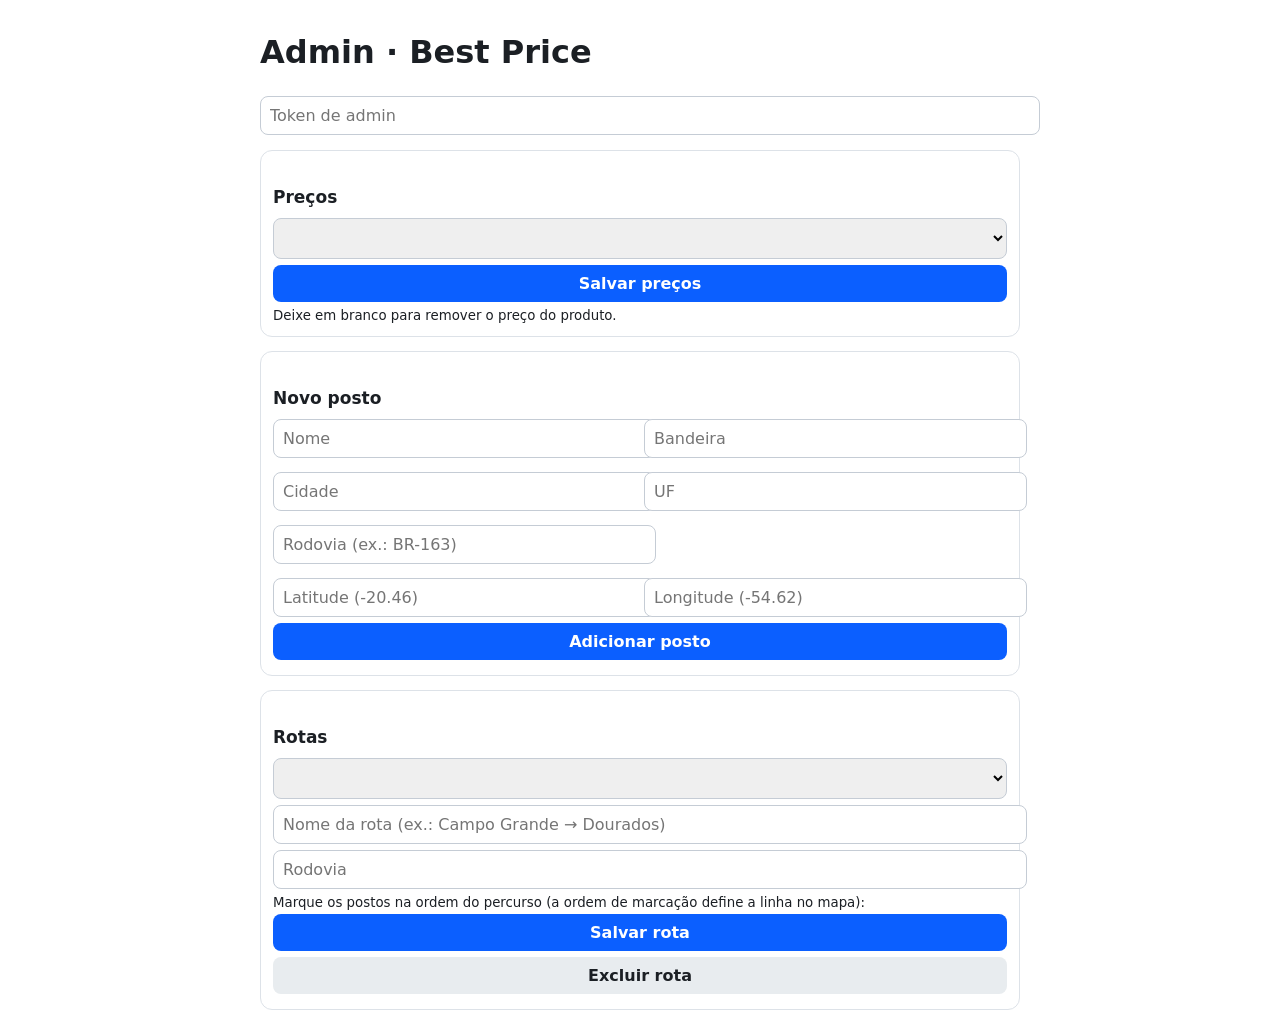
==== static/admin.html @ caa97b38 "Add best_price: fuel price map app (API, map UI, admin, CSV import) Co-Authored-By: Claude Sonnet 5." ====
<!doctype html>
<html lang="pt-BR"><head><meta charset="utf-8">
<meta name="viewport" content="width=device-width, initial-scale=1">
<title>Best Price · Admin</title>
<style>
body{font-family:system-ui,sans-serif;max-width:760px;margin:0 auto;padding:12px;color:#1b1f24}
h2{margin:24px 0 8px;font-size:17px}
section{border:1px solid #dde2e8;border-radius:12px;padding:12px;margin-bottom:14px}
input,select,button{font:inherit;padding:9px;border:1px solid #c5ccd5;border-radius:8px;width:100%;margin:3px 0}
button{background:#0b5fff;color:#fff;border:0;font-weight:600;cursor:pointer}
button.sec{background:#e8ecef;color:#1b1f24}
.g{display:grid;grid-template-columns:1fr 1fr;gap:8px}
.g3{display:grid;grid-template-columns:repeat(3,1fr);gap:8px}
label small{color:#667}#msg{position:sticky;top:0;background:#fff;padding:6px 0;font-weight:600}
.chk{display:flex;gap:8px;align-items:center}.chk input{width:auto}
</style></head><body>
<h1>Admin · Best Price</h1>
<input id="tok" type="password" placeholder="Token de admin">
<div id="msg"></div>

<section><h2>Preços</h2>
<select id="pst"></select>
<div class="g3" id="pinputs"></div>
<button id="psave">Salvar preços</button>
<small>Deixe em branco para remover o preço do produto.</small></section>

<section><h2>Novo posto</h2>
<div class="g"><input id="n_name" placeholder="Nome"><input id="n_brand" placeholder="Bandeira">
<input id="n_city" placeholder="Cidade"><input id="n_uf" placeholder="UF" maxlength="2">
<input id="n_hw" placeholder="Rodovia (ex.: BR-163)"><span></span>
<input id="n_lat" placeholder="Latitude (-20.46)"><input id="n_lon" placeholder="Longitude (-54.62)"></div>
<button id="nsave">Adicionar posto</button></section>

<section><h2>Rotas</h2>
<select id="rsel"></select>
<input id="r_name" placeholder="Nome da rota (ex.: Campo Grande → Dourados)">
<input id="r_hw" placeholder="Rodovia">
<small>Marque os postos na ordem do percurso (a ordem de marcação define a linha no mapa):</small>
<div id="rstations"></div>
<button id="rsave">Salvar rota</button><button id="rdel" class="sec">Excluir rota</button></section>

<script>
const PRODUCTS=['DIESEL S-10','DIESEL S-500','ARLA'];
const $=s=>document.querySelector(s);
const esc=s=>String(s??'').replace(/[&<>"']/g,c=>({'&':'&amp;','<':'&lt;','>':'&gt;','"':'&quot;',"'":'&#39;'}[c]));
$('#tok').value=sessionStorage.getItem('adm')||'';
let stations=[],routes=[],order=[];
const msg=(t,ok=true)=>{$('#msg').textContent=t;$('#msg').style.color=ok?'#0a7a35':'#c00'};
async function call(method,path,body){
  sessionStorage.setItem('adm',$('#tok').value);
  const r=await fetch(path,{method,headers:{'Content-Type':'application/json','X-Admin-Token':$('#tok').value},body:body?JSON.stringify(body):undefined});
  const j=await r.json().catch(()=>({}));
  if(!r.ok){msg(j.error||r.status,false);throw new Error(j.error)}
  return j;
}
async function load(){
  const h={'X-Admin-Token':$('#tok').value};
  stations=await (await fetch('/api/stations',{headers:h})).json();
  routes=await (await fetch('/api/routes',{headers:h})).json();
  if(!Array.isArray(stations)){stations=[];routes=[];return}
  $('#pst').innerHTML=stations.map(s=>`<option value="${s.id}">${esc(s.name)} — ${esc(s.city)}</option>`).join('');
  $('#pinputs').innerHTML=PRODUCTS.map((p,i)=>`<label><small>${p}</small><input inputmode="decimal" data-p="${p}" placeholder="0,00"></label>`).join('');
  fillPrices();
  $('#rsel').innerHTML='<option value="">+ Nova rota</option>'+routes.map(r=>`<option value="${r.id}">${esc(r.name)}</option>`).join('');
  fillRoute();
}
function fillPrices(){
  const s=stations.find(x=>x.id==$('#pst').value);
  document.querySelectorAll('#pinputs input').forEach(i=>{const p=s?.prices[i.dataset.p];i.value=p?String(p.price).replace('.',','):''});
}
function fillRoute(){
  const r=routes.find(x=>x.id==$('#rsel').value);
  $('#r_name').value=r?.name||'';$('#r_hw').value=r?.highway||'';
  order=r?[...r.station_ids]:[];
  $('#rstations').innerHTML=stations.map(s=>`<label class="chk"><input type="checkbox" value="${s.id}" ${order.includes(s.id)?'checked':''}>${esc(s.name)} <small>${esc(s.city)}</small></label>`).join('');
  document.querySelectorAll('#rstations input').forEach(c=>c.onchange=()=>{
    const id=+c.value;order=c.checked?[...order.filter(x=>x!==id),id]:order.filter(x=>x!==id)});
}
$('#pst').onchange=fillPrices;$('#rsel').onchange=fillRoute;$('#tok').onchange=load;
$('#psave').onclick=async()=>{
  const prices={};document.querySelectorAll('#pinputs input').forEach(i=>prices[i.dataset.p]=i.value.trim());
  await call('PUT','/api/admin/prices',{station_id:+$('#pst').value,prices});msg('Preços salvos');load()};
$('#nsave').onclick=async()=>{
  await call('POST','/api/admin/stations',{name:$('#n_name').value,brand:$('#n_brand').value,city:$('#n_city').value,uf:$('#n_uf').value.toUpperCase(),highway:$('#n_hw').value,lat:$('#n_lat').value,lon:$('#n_lon').value});
  msg('Posto criado');document.querySelectorAll('section:nth-of-type(2) input').forEach(i=>i.value='');load()};
$('#rsave').onclick=async()=>{
  const id=$('#rsel').value,b={name:$('#r_name').value,highway:$('#r_hw').value,station_ids:order};
  await call(id?'PUT':'POST','/api/admin/routes'+(id?'/'+id:''),b);msg('Rota salva');load()};
$('#rdel').onclick=async()=>{const id=$('#rsel').value;if(id&&confirm('Excluir rota?')){await call('DELETE','/api/admin/routes/'+id);msg('Rota excluída');load()}};
if($('#tok').value)load();
</script></body></html>
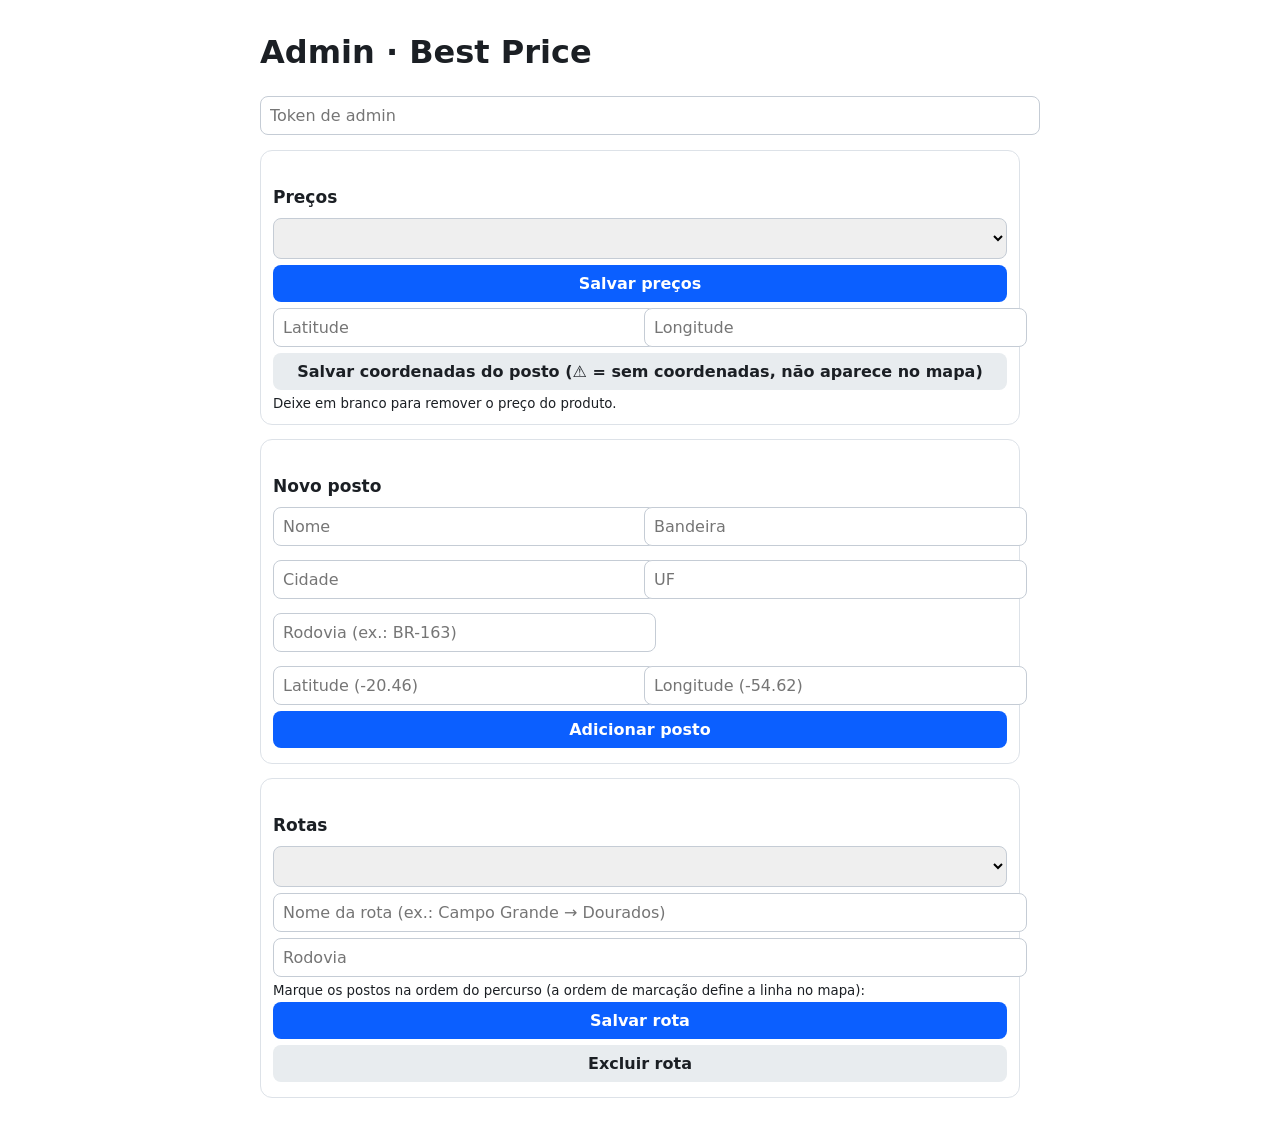
==== commit c4a70bba: "Import stations from KMZ; allow stations without coordinates; add geocoder Co-Authored-By: Claude So" ====
--- a/static/admin.html
+++ b/static/admin.html
@@ -22,6 +22,8 @@
 <select id="pst"></select>
 <div class="g3" id="pinputs"></div>
 <button id="psave">Salvar preços</button>
+<div class="g"><input id="e_lat" placeholder="Latitude"><input id="e_lon" placeholder="Longitude"></div>
+<button id="esave" class="sec">Salvar coordenadas do posto (⚠ = sem coordenadas, não aparece no mapa)</button>
 <small>Deixe em branco para remover o preço do produto.</small></section>
 
 <section><h2>Novo posto</h2>
@@ -55,10 +57,10 @@
 }
 async function load(){
   const h={'X-Admin-Token':$('#tok').value};
-  stations=await (await fetch('/api/stations',{headers:h})).json();
+  stations=await (await fetch('/api/stations?all=1',{headers:h})).json();
   routes=await (await fetch('/api/routes',{headers:h})).json();
   if(!Array.isArray(stations)){stations=[];routes=[];return}
-  $('#pst').innerHTML=stations.map(s=>`<option value="${s.id}">${esc(s.name)} — ${esc(s.city)}</option>`).join('');
+  $('#pst').innerHTML=stations.map(s=>`<option value="${s.id}">${s.lat==null?'⚠ ':''}${esc(s.name)} — ${esc(s.city)}</option>`).join('');
   $('#pinputs').innerHTML=PRODUCTS.map((p,i)=>`<label><small>${p}</small><input inputmode="decimal" data-p="${p}" placeholder="0,00"></label>`).join('');
   fillPrices();
   $('#rsel').innerHTML='<option value="">+ Nova rota</option>'+routes.map(r=>`<option value="${r.id}">${esc(r.name)}</option>`).join('');
@@ -66,6 +68,7 @@
 }
 function fillPrices(){
   const s=stations.find(x=>x.id==$('#pst').value);
+  $('#e_lat').value=s?.lat??'';$('#e_lon').value=s?.lon??'';
   document.querySelectorAll('#pinputs input').forEach(i=>{const p=s?.prices[i.dataset.p];i.value=p?String(p.price).replace('.',','):''});
 }
 function fillRoute(){
@@ -80,6 +83,9 @@
 $('#psave').onclick=async()=>{
   const prices={};document.querySelectorAll('#pinputs input').forEach(i=>prices[i.dataset.p]=i.value.trim());
   await call('PUT','/api/admin/prices',{station_id:+$('#pst').value,prices});msg('Preços salvos');load()};
+$('#esave').onclick=async()=>{
+  const s=stations.find(x=>x.id==$('#pst').value);
+  await call('PUT','/api/admin/stations/'+s.id,{...s,lat:$('#e_lat').value,lon:$('#e_lon').value});msg('Coordenadas salvas');load()};
 $('#nsave').onclick=async()=>{
   await call('POST','/api/admin/stations',{name:$('#n_name').value,brand:$('#n_brand').value,city:$('#n_city').value,uf:$('#n_uf').value.toUpperCase(),highway:$('#n_hw').value,lat:$('#n_lat').value,lon:$('#n_lon').value});
   msg('Posto criado');document.querySelectorAll('section:nth-of-type(2) input').forEach(i=>i.value='');load()};
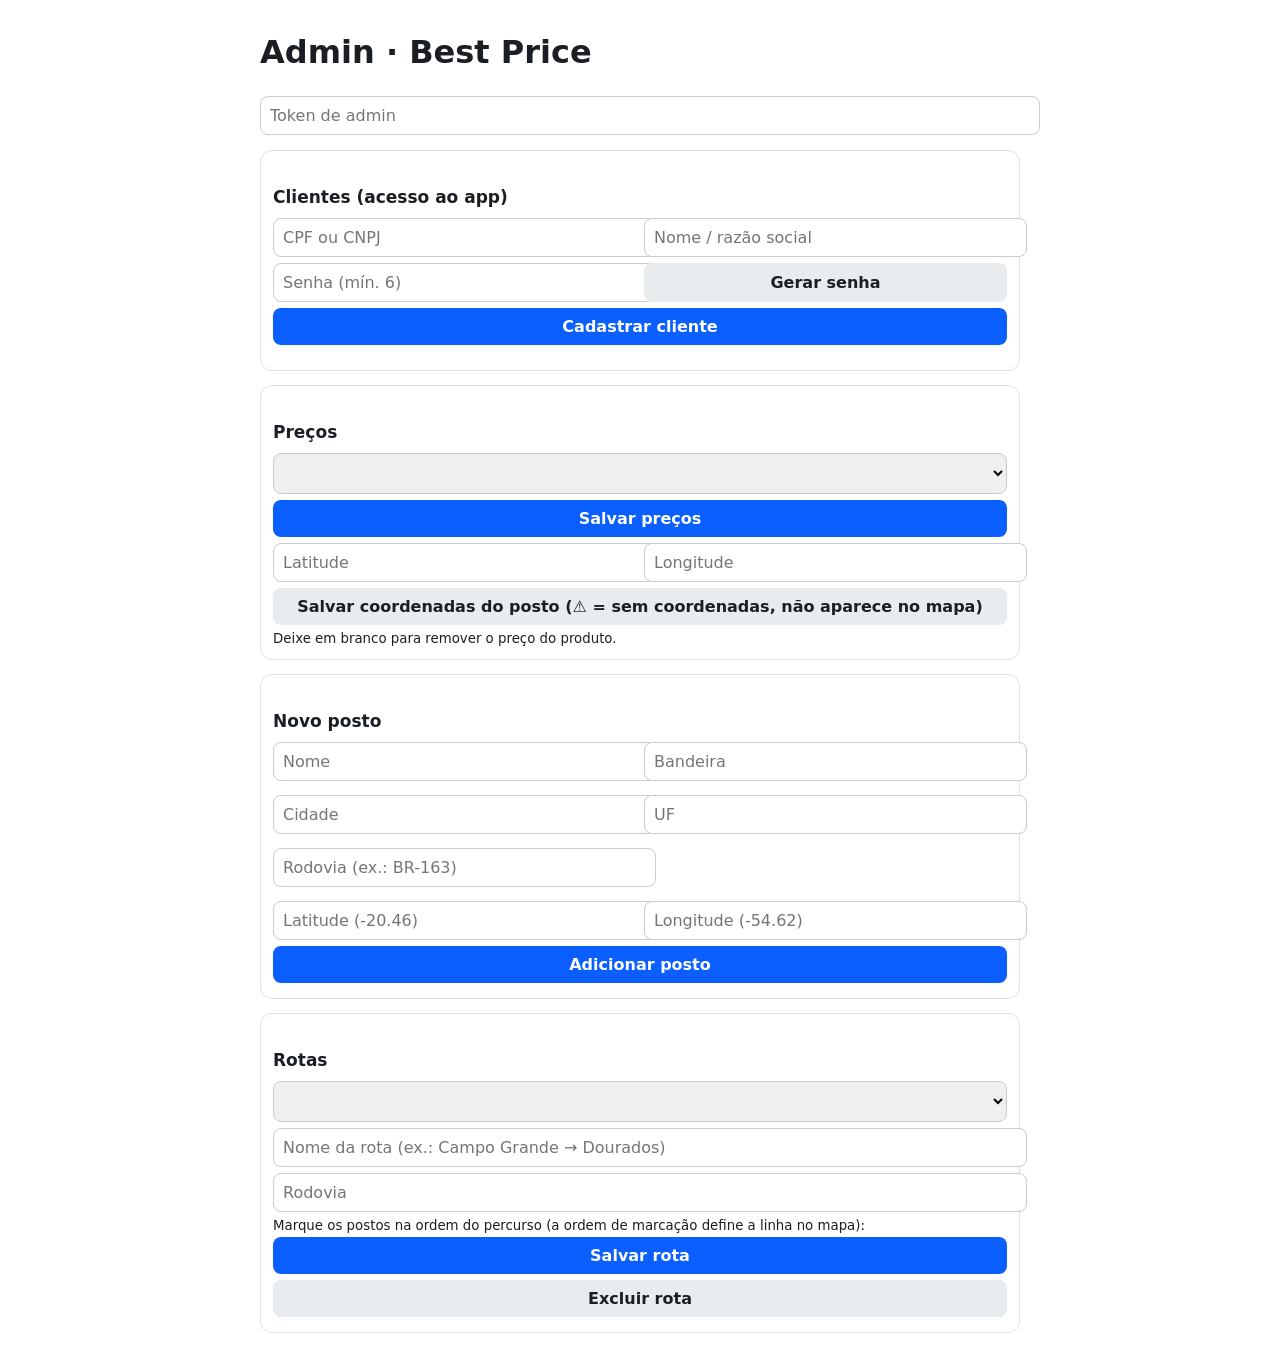
==== commit 6e041e3a: "Add client login (CPF/CNPJ + password), sessions, admin client management and CSV import Co-Authored" ====
--- a/static/admin.html
+++ b/static/admin.html
@@ -17,6 +17,12 @@
 <h1>Admin · Best Price</h1>
 <input id="tok" type="password" placeholder="Token de admin">
 <div id="msg"></div>
+
+<section><h2>Clientes (acesso ao app)</h2>
+<div class="g"><input id="c_doc" placeholder="CPF ou CNPJ" inputmode="numeric"><input id="c_name" placeholder="Nome / razão social"></div>
+<div class="g"><input id="c_pw" placeholder="Senha (mín. 6)"><button type="button" id="c_gen" class="sec">Gerar senha</button></div>
+<button id="c_save">Cadastrar cliente</button>
+<div id="c_list" style="margin-top:10px"></div></section>
 
 <section><h2>Preços</h2>
 <select id="pst"></select>
@@ -55,7 +61,29 @@
   if(!r.ok){msg(j.error||r.status,false);throw new Error(j.error)}
   return j;
 }
+const fmtDt=s=>s?new Date(s).toLocaleString('pt-BR',{dateStyle:'short',timeStyle:'short'}):'nunca';
+async function loadClients(){
+  const r=await fetch('/api/admin/clients',{headers:{'X-Admin-Token':$('#tok').value}});
+  if(!r.ok)return;const cs=await r.json();
+  $('#c_list').innerHTML=cs.length?`<table style="width:100%;border-collapse:collapse;font-size:13px">`+cs.map(c=>`<tr style="border-top:1px solid #e2e8f0;${c.active?'':'opacity:.5'}">
+    <td style="padding:6px 4px"><b>${esc(c.name||'—')}</b><br><small>${esc(c.doc_fmt)} · último acesso: ${fmtDt(c.last_login)}</small></td>
+    <td style="text-align:right;white-space:nowrap"><button class="sec" style="width:auto;padding:6px 10px" data-pw="${c.id}">Nova senha</button>
+    <button class="sec" style="width:auto;padding:6px 10px" data-act="${c.id}" data-on="${c.active?0:1}">${c.active?'Desativar':'Ativar'}</button></td></tr>`).join('')+'</table>':'<small>Nenhum cliente cadastrado.</small>';
+}
+$('#c_gen').onclick=()=>{const a='ABCDEFGHJKLMNPQRSTUVWXYZabcdefghijkmnpqrstuvwxyz23456789';$('#c_pw').value=Array.from(crypto.getRandomValues(new Uint32Array(8)),x=>a[x%a.length]).join('')};
+$('#c_save').onclick=async()=>{
+  const pw=$('#c_pw').value;
+  await call('POST','/api/admin/clients',{doc:$('#c_doc').value,name:$('#c_name').value,password:pw});
+  msg(`Cliente cadastrado. Senha: ${pw} (anote e envie ao cliente; ela não fica visível depois)`);
+  ['c_doc','c_name','c_pw'].forEach(i=>$('#'+i).value='');loadClients()};
+$('#c_list').onclick=async e=>{
+  const b=e.target.closest('button');if(!b)return;
+  if(b.dataset.pw){const pw=prompt('Nova senha (mín. 6 caracteres):');if(!pw)return;
+    await call('PUT','/api/admin/clients/'+b.dataset.pw,{password:pw});msg('Senha alterada (sessões encerradas)');}
+  else if(b.dataset.act){await call('PUT','/api/admin/clients/'+b.dataset.act,{active:b.dataset.on==='1'});msg('Atualizado');}
+  loadClients()};
 async function load(){
+  loadClients();
   const h={'X-Admin-Token':$('#tok').value};
   stations=await (await fetch('/api/stations?all=1',{headers:h})).json();
   routes=await (await fetch('/api/routes',{headers:h})).json();
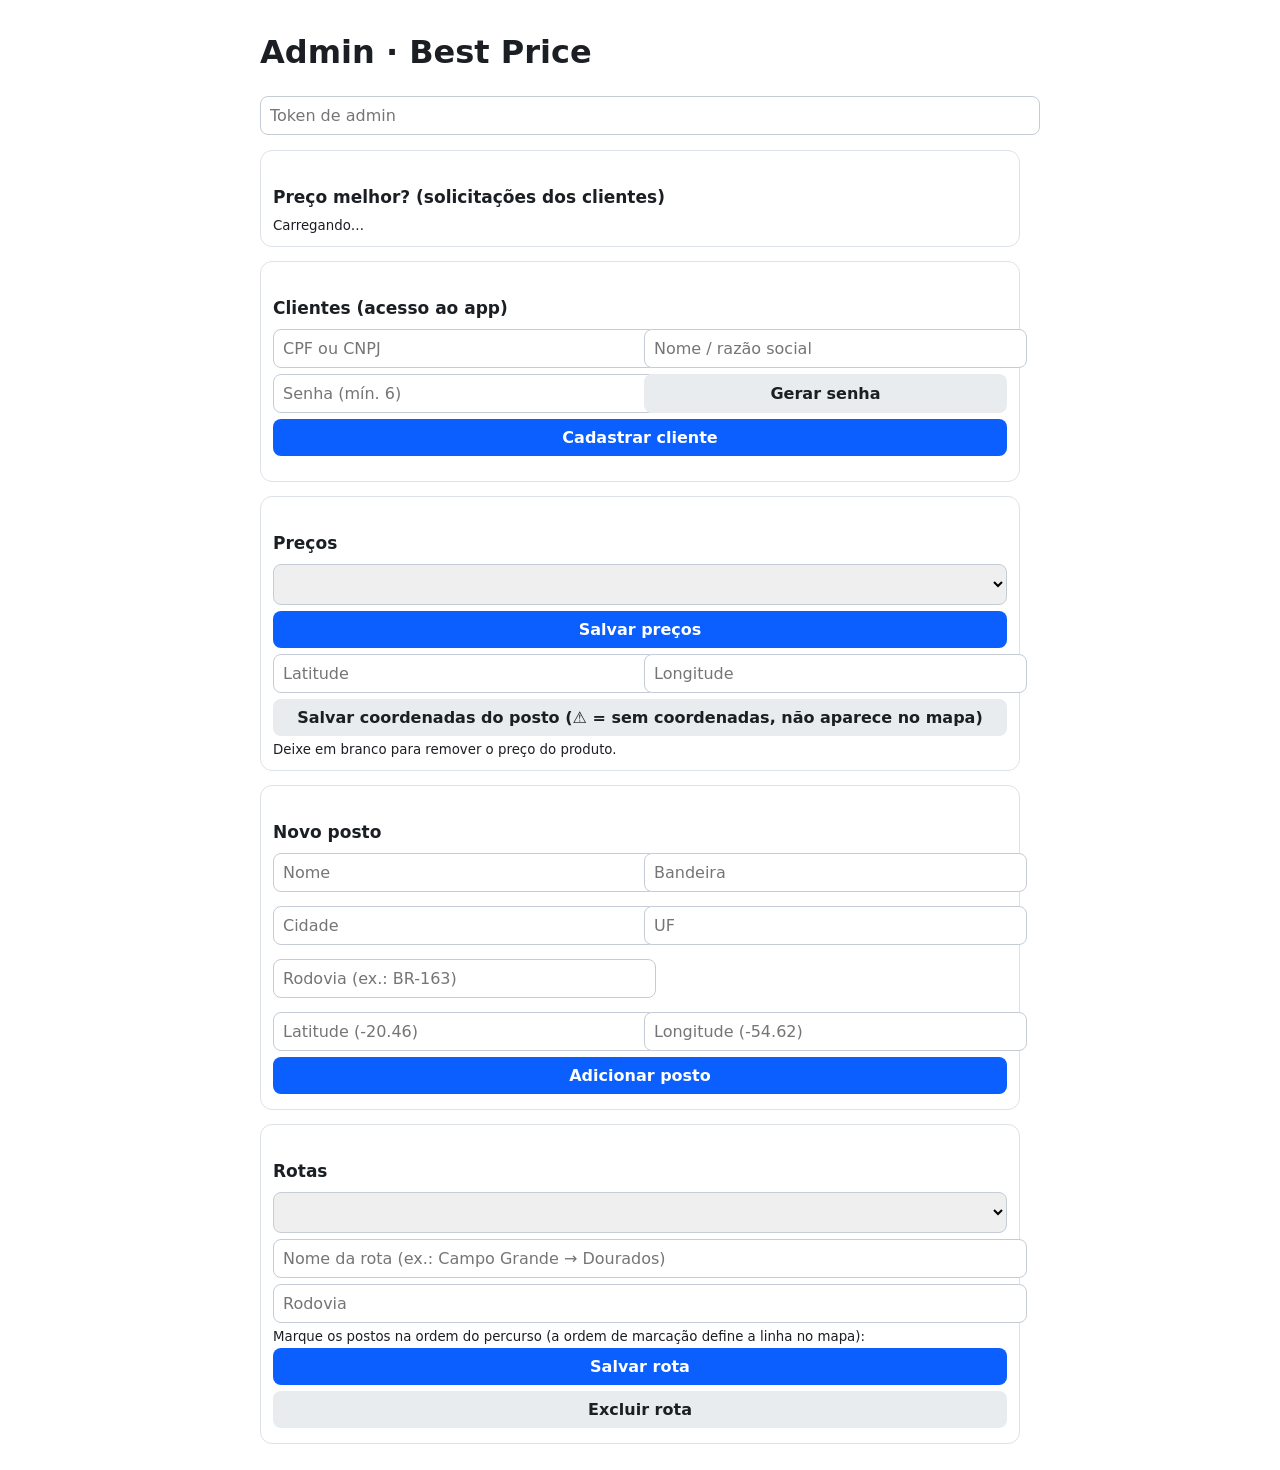
==== commit d954e35d: "Add 'Preço melhor?' claims: invoice evidence upload, client status list, admin review Co-Authored-By" ====
--- a/static/admin.html
+++ b/static/admin.html
@@ -12,11 +12,15 @@
 .g{display:grid;grid-template-columns:1fr 1fr;gap:8px}
 .g3{display:grid;grid-template-columns:repeat(3,1fr);gap:8px}
 label small{color:#667}#msg{position:sticky;top:0;background:#fff;padding:6px 0;font-weight:600}
+.cl{border:1px solid #dde2e8;border-radius:10px;padding:10px;margin:8px 0;font-size:13px}.cl.done{opacity:.75}.cl b{font-size:14px}.cl .row2{display:grid;grid-template-columns:1fr 1fr;gap:6px;margin-top:6px}.cl .tag{float:right;border-radius:12px;padding:1px 8px;font-size:11px;font-weight:700;background:#fef3c7;color:#92400e}.cl .tag.coberto{background:#dcfce7;color:#166534}.cl .tag.recusado{background:#fee2e2;color:#991b1b}.cl .tag.analise{background:#dbeafe;color:#1e40af}
 .chk{display:flex;gap:8px;align-items:center}.chk input{width:auto}
 </style></head><body>
 <h1>Admin · Best Price</h1>
 <input id="tok" type="password" placeholder="Token de admin">
 <div id="msg"></div>
+
+<section><h2>Preço melhor? (solicitações dos clientes)</h2>
+<div id="cl_list"><small>Carregando…</small></div></section>
 
 <section><h2>Clientes (acesso ao app)</h2>
 <div class="g"><input id="c_doc" placeholder="CPF ou CNPJ" inputmode="numeric"><input id="c_name" placeholder="Nome / razão social"></div>
@@ -93,7 +97,41 @@
   fillPrices();
   $('#rsel').innerHTML='<option value="">+ Nova rota</option>'+routes.map(r=>`<option value="${r.id}">${esc(r.name)}</option>`).join('');
   fillRoute();
+  loadClaims();
 }
+const brl=v=>'R$ '+Number(v).toFixed(2).replace('.',',');
+const ST={pendente:'Pendente',analise:'Em análise',coberto:'Coberto',recusado:'Recusado'};
+async function loadClaims(){
+  const r=await fetch('/api/admin/claims',{headers:{'X-Admin-Token':$('#tok').value}});
+  if(!r.ok){$('#cl_list').innerHTML='<small>Informe o token de admin.</small>';return}
+  const cs=await r.json();
+  $('#cl_list').innerHTML=cs.length?cs.map(c=>{
+    const st=stations.find(s=>s.id===c.station_id),cur=st&&st.prices[c.product]?st.prices[c.product].price:null;
+    const done=c.status==='coberto'||c.status==='recusado';
+    return `<div class="cl ${done?'done':''}" data-id="${c.id}"><span class="tag ${c.status}">${ST[c.status]}</span>
+    <b>${esc(c.client_name||c.client_doc)}</b> <small>(${esc(c.client_doc)})</small><br>
+    ${esc(c.product)}: achou <b>${brl(c.price)}</b>${cur?` · nosso preço no posto: <b>${brl(cur)}</b> (diferença ${brl(cur-c.price)})`:''}<br>
+    <small>Onde: ${esc(c.place_name)}${c.place_city?' — '+esc(c.place_city):''} · nota de ${c.purchased_on.split('-').reverse().join('/')}${c.liters?' · '+c.liters+' L':''}</small><br>
+    ${st?`<small>Posto da rede: ${esc(st.name)} — ${esc(st.city)}</small><br>`:''}
+    ${c.comment?`<small>Obs.: ${esc(c.comment)}</small><br>`:''}
+    <button class="sec" style="width:auto;padding:6px 10px;margin-top:6px" data-note="${c.id}">Ver nota fiscal</button>
+    <div class="row2"><select data-f="status">${Object.entries(ST).map(([k,v])=>`<option value="${k}" ${k===c.status?'selected':''}>${v}</option>`).join('')}</select>
+    <input data-f="covered" inputmode="decimal" placeholder="Preço coberto (R$/L)" value="${c.covered_price??''}"></div>
+    <input data-f="reply" placeholder="Resposta ao cliente" value="${esc(c.admin_reply||'')}">
+    ${c.station_id?`<label class="chk"><input type="checkbox" data-f="apply"> Atualizar o preço do posto no app ao marcar "Coberto"</label>`:''}
+    <button data-save="${c.id}">Salvar</button></div>`}).join(''):'<small>Nenhuma solicitação ainda.</small>';
+}
+$('#cl_list').onclick=async e=>{
+  const b=e.target.closest('button');if(!b)return;
+  if(b.dataset.note){
+    const w=window.open('','_blank');
+    const r=await fetch('/api/claims/'+b.dataset.note+'/file',{headers:{'X-Admin-Token':$('#tok').value}});
+    if(!r.ok){w.close();msg('Anexo não encontrado',false);return}
+    w.location=URL.createObjectURL(await r.blob());return}
+  if(b.dataset.save){
+    const box=b.closest('.cl'),g=f=>box.querySelector(`[data-f="${f}"]`);
+    const res=await call('PUT','/api/admin/claims/'+b.dataset.save,{status:g('status').value,covered_price:g('covered').value.replace(',','.'),admin_reply:g('reply').value,apply_price:!!(g('apply')&&g('apply').checked)});
+    msg(res.applied?'Salvo e preço do posto atualizado':'Salvo');load()}};
 function fillPrices(){
   const s=stations.find(x=>x.id==$('#pst').value);
   $('#e_lat').value=s?.lat??'';$('#e_lon').value=s?.lon??'';
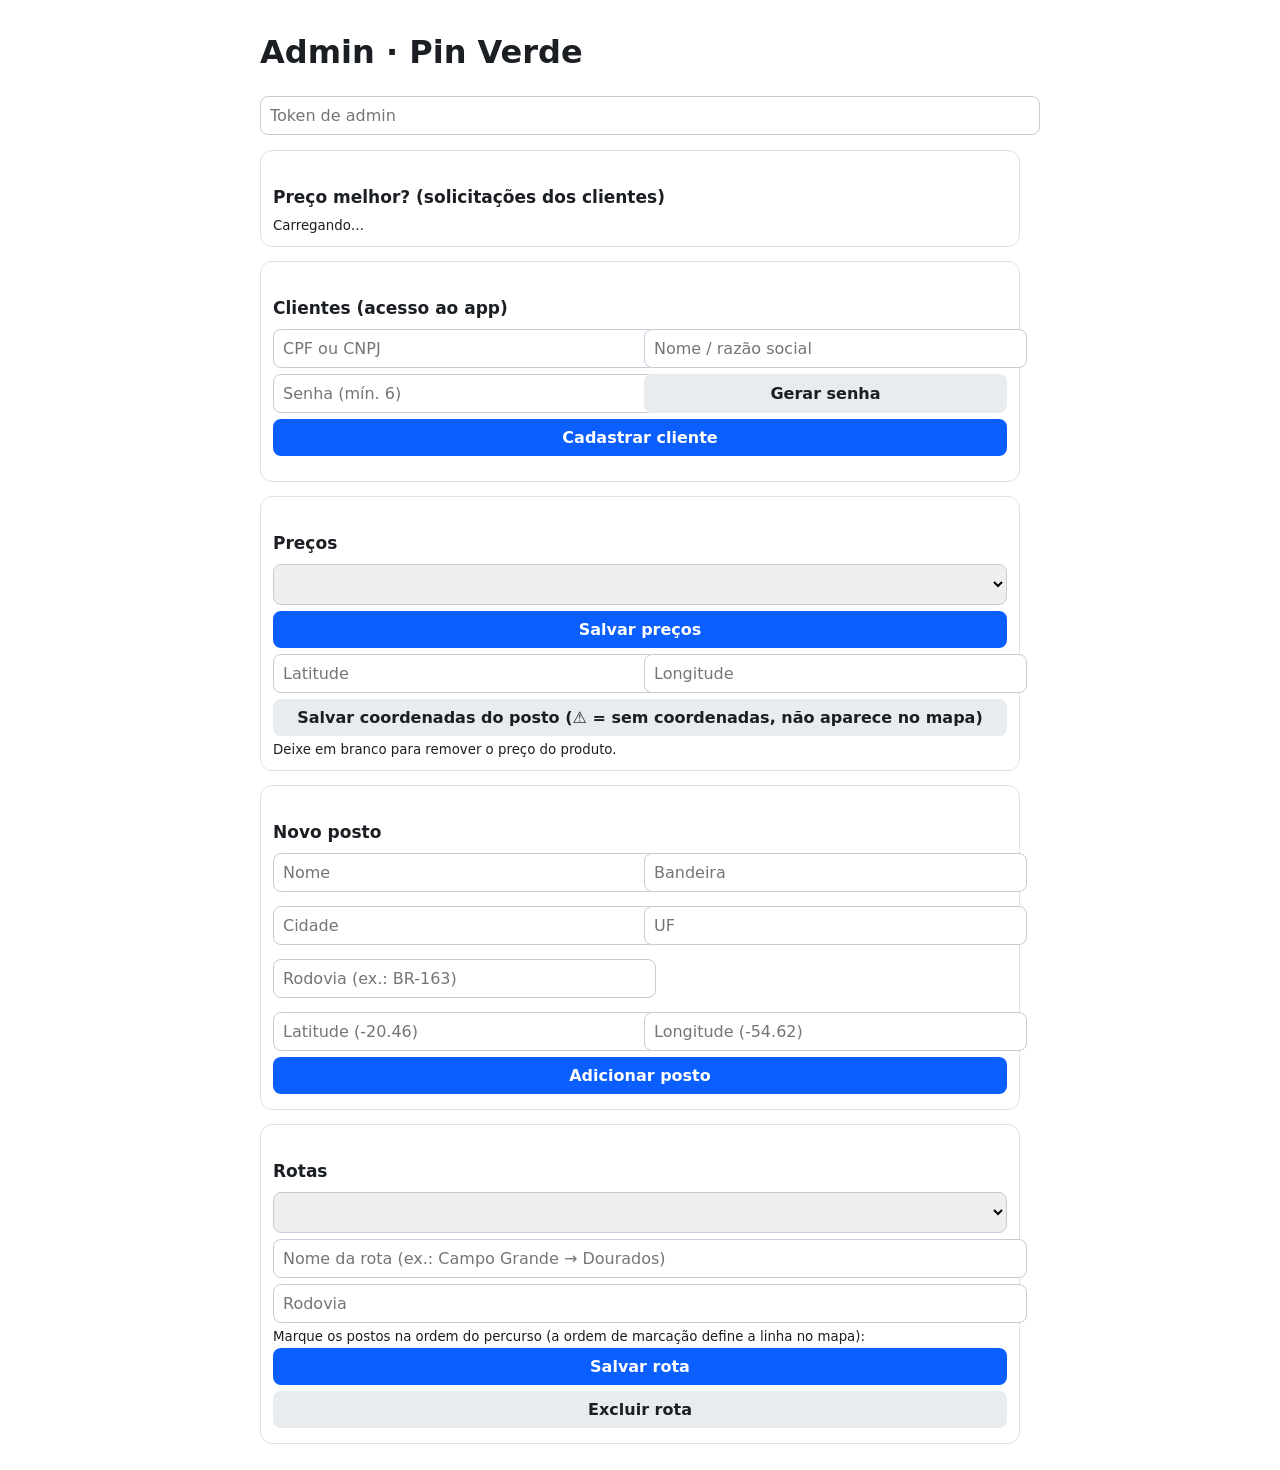
==== commit 833ebf78: "Renomeia o produto para Pin Verde Co-Authored-By: Claude Sonnet 5.5 <noreply@anthropic.com>" ====
--- a/static/admin.html
+++ b/static/admin.html
@@ -1,7 +1,7 @@
 <!doctype html>
 <html lang="pt-BR"><head><meta charset="utf-8">
 <meta name="viewport" content="width=device-width, initial-scale=1">
-<title>Best Price · Admin</title>
+<title>Pin Verde · Admin</title>
 <style>
 body{font-family:system-ui,sans-serif;max-width:760px;margin:0 auto;padding:12px;color:#1b1f24}
 h2{margin:24px 0 8px;font-size:17px}
@@ -15,7 +15,7 @@
 .cl{border:1px solid #dde2e8;border-radius:10px;padding:10px;margin:8px 0;font-size:13px}.cl.done{opacity:.75}.cl b{font-size:14px}.cl .row2{display:grid;grid-template-columns:1fr 1fr;gap:6px;margin-top:6px}.cl .tag{float:right;border-radius:12px;padding:1px 8px;font-size:11px;font-weight:700;background:#fef3c7;color:#92400e}.cl .tag.coberto{background:#dcfce7;color:#166534}.cl .tag.recusado{background:#fee2e2;color:#991b1b}.cl .tag.analise{background:#dbeafe;color:#1e40af}
 .chk{display:flex;gap:8px;align-items:center}.chk input{width:auto}
 </style></head><body>
-<h1>Admin · Best Price</h1>
+<h1>Admin · Pin Verde</h1>
 <input id="tok" type="password" placeholder="Token de admin">
 <div id="msg"></div>
 
